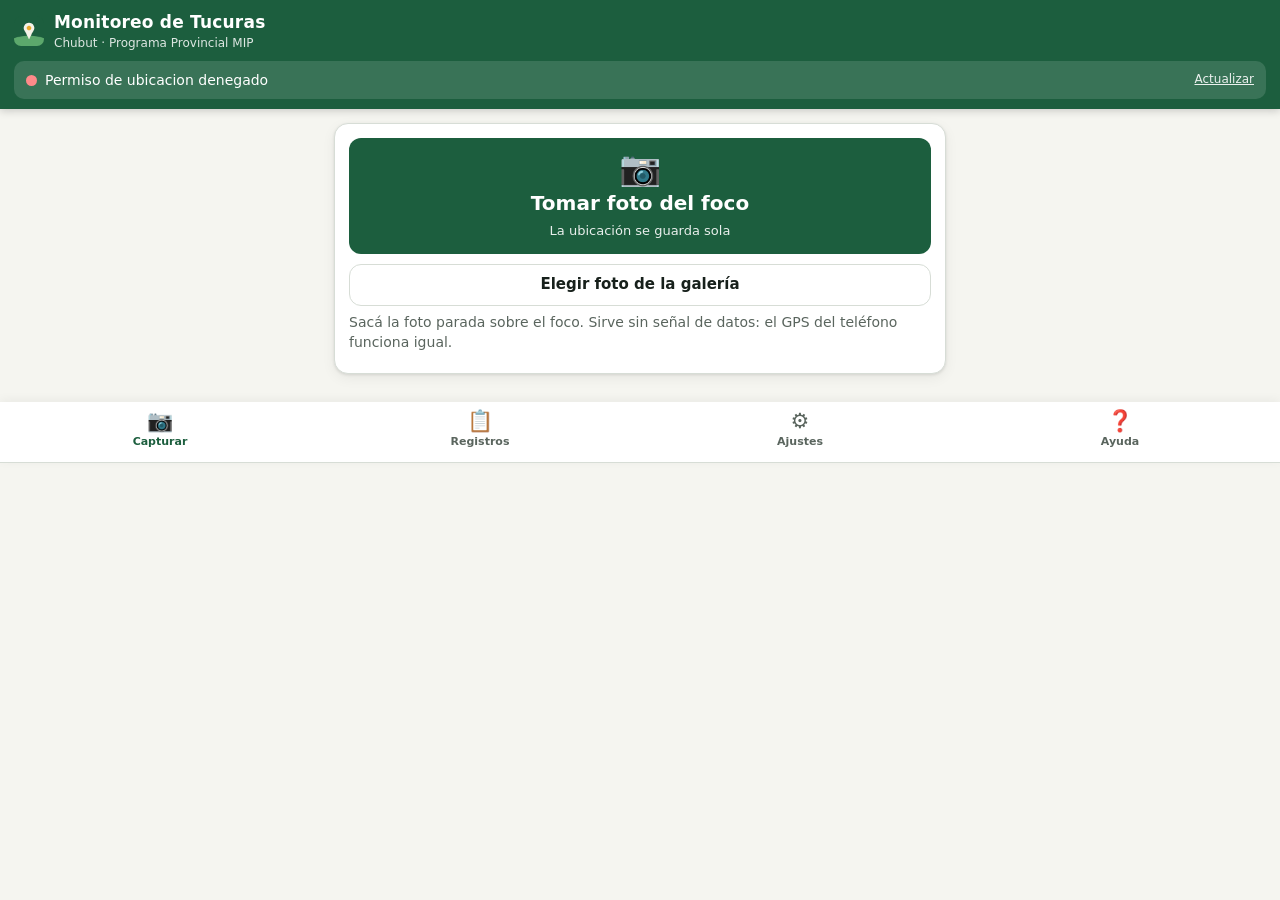
==== app/index.html @ 189b660f "Sistema de monitoreo georreferenciado de focos de tucuras App de campo (PWA) para relevar focos con " ====
<!doctype html>
<html lang="es-AR">
<head>
<meta charset="utf-8">
<meta name="viewport" content="width=device-width, initial-scale=1, viewport-fit=cover">
<title>Monitoreo de Tucuras - Chubut</title>
<meta name="description" content="Registro georreferenciado de focos de tucuras para el Programa Provincial MIP Tucuras (Chubut).">
<meta name="theme-color" content="#1c5e3e">
<meta name="apple-mobile-web-app-capable" content="yes">
<meta name="apple-mobile-web-app-status-bar-style" content="black-translucent">
<meta name="apple-mobile-web-app-title" content="Tucuras">
<link rel="manifest" href="manifest.webmanifest">
<link rel="icon" href="icons/favicon-32.png" sizes="32x32">
<link rel="apple-touch-icon" href="icons/apple-touch-icon.png">
<link rel="stylesheet" href="styles.css">
</head>
<body>

<header>
  <div class="titulo">
    <img src="icons/icon-192.png" alt="">
    <div>
      <h1>Monitoreo de Tucuras</h1>
      <p class="sub">Chubut &middot; Programa Provincial MIP</p>
    </div>
  </div>
  <div class="gps" id="chipGps" role="button" tabindex="0">
    <span class="punto"></span>
    <span class="txt" id="gpsTexto">Buscando ubicaci&oacute;n&hellip;</span>
    <span class="recargar">Actualizar</span>
  </div>
</header>

<main>

  <!-- ============ CAPTURAR ============ -->
  <section class="pantalla activa" id="pantallaCapturar">

    <div class="tarjeta" id="tarjetaCaptura">
      <button class="boton-camara" id="btnFoto">
        <span class="icono">&#128247;</span>
        <span>Tomar foto del foco</span>
        <small>La ubicaci&oacute;n se guarda sola</small>
      </button>
      <input type="file" accept="image/*" capture="environment" id="entradaFoto" hidden>
      <div class="fila" style="margin-top:10px">
        <button class="secundario chico" id="btnGaleria" style="width:100%">Elegir foto de la galer&iacute;a</button>
      </div>
      <p class="nota">Sac&aacute; la foto parada sobre el foco. Sirve sin se&ntilde;al de datos: el GPS del tel&eacute;fono funciona igual.</p>
    </div>

    <!-- Ficha del registro, aparece despues de tomar la foto -->
    <div id="fichaRegistro" hidden>
      <div class="tarjeta">
        <img class="previa" id="previaImg" alt="Vista previa de la foto tomada">
        <div id="avisoUbicacion"></div>
      </div>

      <div class="tarjeta">
        <h2>Datos del monitoreo</h2>

        <label for="fZona">Zona / paraje</label>
        <input id="fZona" list="listaZonas" placeholder="Ej.: Gan Gan" autocomplete="off">
        <datalist id="listaZonas"></datalist>

        <label for="fEstablecimiento">Establecimiento <span class="opc">(opcional)</span></label>
        <input id="fEstablecimiento" placeholder="Ej.: El &Aacute;lamo" autocomplete="off">

        <label for="fEstadio">Estadio observado</label>
        <select id="fEstadio"></select>

        <div class="dupla">
          <div>
            <label for="fDensidad">Densidad <span class="opc">(tucuras/m&sup2;)</span></label>
            <input id="fDensidad" type="number" inputmode="decimal" min="0" step="0.1" placeholder="Ej.: 22">
          </div>
          <div>
            <label for="fMetodo">M&eacute;todo</label>
            <select id="fMetodo"></select>
          </div>
        </div>
        <div id="avisoUmbral"></div>

        <div id="bloqueEscala" hidden>
          <label for="fEscala">Resultado de la recorrida</label>
          <select id="fEscala"></select>
        </div>

        <details class="avanzado" id="calcAros">
          <summary>Calculadora del m&eacute;todo de aros</summary>
          <p class="nota">Anot&aacute; cu&aacute;ntas tucuras saltaron de cada aro, separadas por espacio. Cada aro es de 0,1 m&sup2;, as&iacute; que el promedio se multiplica por 10.</p>
          <input id="fAros" inputmode="numeric" placeholder="Ej.: 2 0 5 3 1 4 0 2 7 3" autocomplete="off">
          <p class="nota" id="resultadoAros">&nbsp;</p>
          <button class="secundario chico" id="btnUsarAros" style="width:100%">Usar este valor</button>
        </details>

        <details class="avanzado">
          <summary>M&aacute;s datos (especie, ambiente, superficie)</summary>

          <label for="fEspecie">Especie</label>
          <select id="fEspecie"></select>

          <label for="fAmbiente">Ambiente</label>
          <select id="fAmbiente"></select>

          <label for="fSuperficie">Superficie afectada estimada <span class="opc">(ha)</span></label>
          <input id="fSuperficie" type="number" inputmode="decimal" min="0" step="1" placeholder="Ej.: 150">
        </details>

        <label for="fObs">Observaciones <span class="opc">(opcional)</span></label>
        <textarea id="fObs" placeholder="Ej.: foco sobre el alambrado norte, mall&iacute;n seco"></textarea>
      </div>

      <div class="tarjeta">
        <button class="primario" id="btnGuardar">Guardar registro</button>
        <button class="secundario" id="btnDescartar" style="margin-top:10px">Descartar foto</button>
        <p class="nota">Se guarda en el tel&eacute;fono con la fecha y la posici&oacute;n del momento en que sacaste la foto. Lo pod&eacute;s enviar despu&eacute;s, cuando tengas se&ntilde;al.</p>
      </div>
    </div>
  </section>

  <!-- ============ REGISTROS ============ -->
  <section class="pantalla" id="pantallaRegistros">
    <div class="tarjeta">
      <h2>Registros guardados</h2>
      <p class="nota" id="resumenRegistros">&nbsp;</p>
      <div class="fila">
        <button class="secundario chico" id="btnExportarCSV">Exportar CSV</button>
        <button class="secundario chico" id="btnExportarGeo">GeoJSON</button>
        <button class="secundario chico" id="btnExportarKML">KML</button>
      </div>
      <button class="whatsapp" id="btnResumenWA" style="margin-top:10px">Enviar resumen de pendientes por WhatsApp</button>
    </div>
    <div id="listaRegistros"></div>
  </section>

  <!-- ============ AJUSTES ============ -->
  <section class="pantalla" id="pantallaAjustes">
    <div class="tarjeta">
      <h2>Datos del monitoreador</h2>
      <label for="aNombre">Tu nombre</label>
      <input id="aNombre" placeholder="Ej.: J. P&eacute;rez" autocomplete="name">

      <label for="aZona">Zona habitual <span class="opc">(se completa sola)</span></label>
      <input id="aZona" list="listaZonas" placeholder="Ej.: Gan Gan" autocomplete="off">
    </div>

    <div class="tarjeta">
      <h2>Destino de los env&iacute;os</h2>
      <label for="aTelefono">WhatsApp de Sanidad Vegetal</label>
      <input id="aTelefono" type="tel" inputmode="tel" placeholder="Ej.: 5492804123456">
      <p class="nota">C&oacute;digo de pa&iacute;s + &aacute;rea sin 0 y sin 15. Para Chubut: <strong>549280&hellip;</strong> o <strong>5492945&hellip;</strong>. Si lo dej&aacute;s vac&iacute;o, al enviar vas a poder elegir el contacto a mano.</p>
    </div>

    <div class="tarjeta">
      <h2>Foto</h2>
      <label for="aTamano">Tama&ntilde;o m&aacute;ximo</label>
      <select id="aTamano">
        <option value="1280">1280 px &mdash; liviana, para se&ntilde;al mala</option>
        <option value="1600">1600 px &mdash; recomendada</option>
        <option value="2048">2048 px &mdash; m&aacute;s detalle</option>
      </select>

      <label style="display:flex;align-items:center;gap:10px;margin-top:16px">
        <input type="checkbox" id="aMarca" style="width:auto;min-height:auto" checked>
        <span>Escribir las coordenadas sobre la foto</span>
      </label>
      <p class="nota">Muy recomendable: WhatsApp borra los metadatos al enviar la imagen como foto, pero el texto sobre la imagen queda siempre.</p>
    </div>

    <div class="tarjeta">
      <h2>Mantenimiento</h2>
      <p class="nota" id="infoEspacio">&nbsp;</p>
      <button class="peligro" id="btnBorrarEnviados">Borrar los registros ya enviados</button>
    </div>
  </section>

  <!-- ============ AYUDA ============ -->
  <section class="pantalla" id="pantallaAyuda">
    <div class="tarjeta">
      <h2>C&oacute;mo se usa</h2>
      <ol class="pasos">
        <li>Par&aacute;te sobre el foco y esper&aacute; a que el indicador de arriba se ponga en verde.</li>
        <li>Toc&aacute; <strong>Tomar foto del foco</strong>.</li>
        <li>Complet&aacute; la zona y, si la mediste, la densidad. Lo dem&aacute;s es opcional.</li>
        <li>Toc&aacute; <strong>Guardar registro</strong>.</li>
        <li>Cuando tengas se&ntilde;al, and&aacute; a <strong>Registros</strong> y envi&aacute;.</li>
      </ol>
      <p class="nota">Sin se&ntilde;al de datos la app funciona igual. El GPS del tel&eacute;fono es independiente de la se&ntilde;al de la compa&ntilde;&iacute;a.</p>
    </div>

    <div class="tarjeta">
      <h2 style="color:#cf2d2d">Importante al enviar por WhatsApp</h2>
      <p class="nota">WhatsApp <strong>borra los metadatos</strong> (incluida la ubicaci&oacute;n) cuando la imagen viaja como foto normal, porque la recomprime. Por eso cada registro sale por tres v&iacute;as al mismo tiempo:</p>
      <ol class="pasos">
        <li><strong>Coordenadas escritas sobre la imagen</strong>: se ven siempre, aunque WhatsApp recomprima.</li>
        <li><strong>Texto del mensaje</strong>: WhatsApp nunca lo modifica. Ah&iacute; va la l&iacute;nea <code>#TUCURA|&hellip;</code> que lee el mapa.</li>
        <li><strong>Metadatos EXIF con GPS</strong>: sobreviven solo si el archivo se manda como <strong>Documento</strong>.</li>
      </ol>
      <p class="nota">Para que llegue el archivo intacto: <strong>Adjuntar &rarr; Documento &rarr; Explorar</strong> y eleg&iacute; la foto descargada, en vez de <strong>Galer&iacute;a</strong>.</p>
    </div>

    <div class="tarjeta">
      <h2>Umbral de control</h2>
      <p class="nota">El Programa Provincial toma como umbral de control <strong>8 a 10 tucuras/m&sup2;</strong>, junto con el estado general de la vegetaci&oacute;n. Por debajo de ese valor, seguimiento; por encima, corresponde evaluar herramientas de manejo.</p>
      <p class="nota">M&eacute;todo de aros (Onsager y Henry, 1977): 3 o 4 transectas de 10 aros de 0,1 m&sup2;, colocados el d&iacute;a anterior. Se remueve la vegetaci&oacute;n de cada aro con un puntero y se cuentan las tucuras que saltan. Densidad por m&sup2; = promedio por aro &times; 10.</p>
    </div>

    <div class="tarjeta">
      <h2>Instalar en el tel&eacute;fono</h2>
      <p class="nota"><strong>Android (Chrome):</strong> men&uacute; &#8942; &rarr; <em>Instalar aplicaci&oacute;n</em> o <em>Agregar a pantalla principal</em>.</p>
      <p class="nota"><strong>iPhone (Safari):</strong> bot&oacute;n Compartir &rarr; <em>Agregar a inicio</em>.</p>
      <p class="nota">Una vez instalada abre sin internet y queda con &iacute;cono propio.</p>
    </div>
  </section>

</main>

<nav class="pestanas">
  <button data-pantalla="Capturar" class="activa"><span class="icono">&#128247;</span>Capturar</button>
  <button data-pantalla="Registros"><span class="icono">&#128203;</span>Registros<span class="globo" id="globoPendientes" hidden></span></button>
  <button data-pantalla="Ajustes"><span class="icono">&#9881;</span>Ajustes</button>
  <button data-pantalla="Ayuda"><span class="icono">&#10067;</span>Ayuda</button>
</nav>

<canvas id="lienzo" hidden></canvas>

<script src="exif.js"></script>
<script src="datos.js"></script>
<script src="app.js"></script>
</body>
</html>
---- app/styles.css ----
/* =====================================================================
   styles.css — App Monitoreo Tucuras (Chubut)
   Pensada para uso a campo: alto contraste, botones grandes, una sola
   columna, legible con sol directo y con guantes.
   ===================================================================== */

:root {
  --verde: #1c5e3e;
  --verde-osc: #12442c;
  --verde-claro: #e7f1ea;
  --ambar: #e8a82c;
  --rojo: #cf2d2d;
  --texto: #17201b;
  --texto-suave: #5a655e;
  --fondo: #f5f5f0;
  --tarjeta: #ffffff;
  --borde: #d7ddd6;
  --radio: 14px;
  --sombra: 0 1px 3px rgba(0, 0, 0, .10), 0 4px 14px rgba(0, 0, 0, .06);
  --toque: 52px; /* altura minima de un control tactil */
}

* { box-sizing: border-box; }

html { -webkit-text-size-adjust: 100%; }

body {
  margin: 0;
  font-family: system-ui, -apple-system, "Segoe UI", Roboto, sans-serif;
  font-size: 17px;
  line-height: 1.45;
  color: var(--texto);
  background: var(--fondo);
  padding-bottom: 84px; /* espacio para la barra de pestañas */
  overscroll-behavior-y: contain;
}

/* ---------- Encabezado ---------- */

header {
  position: sticky;
  top: 0;
  z-index: 20;
  background: var(--verde);
  color: #fff;
  padding: 10px 14px calc(10px + env(safe-area-inset-top, 0px));
  padding-top: calc(10px + env(safe-area-inset-top, 0px));
  box-shadow: 0 2px 8px rgba(0, 0, 0, .18);
}

.titulo { display: flex; align-items: center; gap: 10px; }
.titulo h1 { font-size: 17px; margin: 0; font-weight: 700; letter-spacing: .2px; }
.titulo .sub { font-size: 12px; opacity: .85; margin: 0; }
.titulo img { width: 30px; height: 30px; border-radius: 7px; }

/* Chip de estado del GPS */
.gps {
  display: flex; align-items: center; gap: 8px;
  margin-top: 9px; padding: 9px 12px;
  background: rgba(255, 255, 255, .13);
  border-radius: 10px; font-size: 14px;
  cursor: pointer;
}
.gps .punto {
  width: 11px; height: 11px; border-radius: 50%;
  background: var(--ambar); flex: none;
  animation: latir 1.6s ease-in-out infinite;
}
.gps.ok .punto { background: #6ee7a0; animation: none; }
.gps.malo .punto { background: #ff8a8a; animation: none; }
.gps .txt { flex: 1; min-width: 0; }
.gps .recargar { font-size: 12px; opacity: .9; text-decoration: underline; white-space: nowrap; }
@keyframes latir { 0%, 100% { opacity: 1; } 50% { opacity: .3; } }

/* ---------- Contenedores ---------- */

main { padding: 14px; max-width: 640px; margin: 0 auto; }
.pantalla { display: none; }
.pantalla.activa { display: block; }

.tarjeta {
  background: var(--tarjeta);
  border: 1px solid var(--borde);
  border-radius: var(--radio);
  padding: 14px;
  margin-bottom: 14px;
  box-shadow: var(--sombra);
}

h2 { font-size: 16px; margin: 0 0 10px; }
h3 { font-size: 14px; margin: 18px 0 8px; color: var(--texto-suave); text-transform: uppercase; letter-spacing: .5px; }
p.nota { font-size: 14px; color: var(--texto-suave); margin: 6px 0; }

/* ---------- Botones ---------- */

button, .boton {
  font: inherit;
  min-height: var(--toque);
  border-radius: 12px;
  border: 1px solid transparent;
  padding: 12px 16px;
  cursor: pointer;
  display: inline-flex;
  align-items: center;
  justify-content: center;
  gap: 9px;
  width: 100%;
  background: #eceee9;
  color: var(--texto);
  font-weight: 600;
  text-decoration: none;
  -webkit-tap-highlight-color: transparent;
}
button:active, .boton:active { transform: translateY(1px); }
button:disabled { opacity: .5; cursor: default; }

.primario { background: var(--verde); color: #fff; }
.whatsapp { background: #128C7E; color: #fff; }
.secundario { background: #fff; border-color: var(--borde); }
.peligro { background: #fff; border-color: #e6b7b7; color: var(--rojo); }
.chico { min-height: 42px; font-size: 15px; padding: 8px 12px; width: auto; }

.boton-camara {
  min-height: 108px;
  font-size: 20px;
  font-weight: 700;
  background: var(--verde);
  color: #fff;
  flex-direction: column;
  gap: 4px;
}
.boton-camara .icono { font-size: 34px; line-height: 1; }
.boton-camara small { font-weight: 500; opacity: .9; font-size: 13px; }

.fila { display: flex; gap: 10px; }
.fila > * { flex: 1; }

/* ---------- Formulario ---------- */

label { display: block; font-size: 14px; font-weight: 600; margin: 14px 0 5px; }
label .opc { font-weight: 400; color: var(--texto-suave); }

input, select, textarea {
  font: inherit;
  width: 100%;
  min-height: var(--toque);
  padding: 11px 12px;
  border: 1px solid var(--borde);
  border-radius: 11px;
  background: #fff;
  color: var(--texto);
}
textarea { min-height: 78px; resize: vertical; }
input:focus, select:focus, textarea:focus { outline: 3px solid rgba(28, 94, 62, .28); border-color: var(--verde); }

.dupla { display: flex; gap: 10px; }
.dupla > div { flex: 1; min-width: 0; }

details.avanzado { margin-top: 6px; }
details.avanzado > summary {
  cursor: pointer; padding: 13px 0; font-weight: 600; color: var(--verde);
  list-style: none; display: flex; align-items: center; gap: 8px;
}
details.avanzado > summary::-webkit-details-marker { display: none; }
details.avanzado > summary::before { content: '▸'; transition: transform .15s; }
details.avanzado[open] > summary::before { transform: rotate(90deg); }

/* ---------- Vista previa y avisos ---------- */

.previa { width: 100%; border-radius: 11px; display: block; background: #ddd; }

.aviso {
  padding: 11px 13px; border-radius: 11px; font-size: 14px;
  margin: 10px 0; border-left: 5px solid;
}
.aviso.info { background: var(--verde-claro); border-color: var(--verde); }
.aviso.atencion { background: #fdf3dd; border-color: var(--ambar); }
.aviso.error { background: #fbe9e9; border-color: var(--rojo); }

.etiqueta {
  display: inline-block; padding: 3px 10px; border-radius: 999px;
  font-size: 12px; font-weight: 700; color: #fff;
}

/* ---------- Lista de registros ---------- */

.registro { display: flex; gap: 12px; align-items: flex-start; }
.registro img {
  width: 78px; height: 78px; object-fit: cover; border-radius: 10px;
  flex: none; background: #e3e3de;
}
.registro .cuerpo { flex: 1; min-width: 0; }
.registro .id { font-weight: 700; font-size: 14px; font-family: ui-monospace, "SF Mono", Menlo, monospace; }
.registro .meta { font-size: 13px; color: var(--texto-suave); }
.registro .acciones { display: flex; gap: 8px; margin-top: 10px; flex-wrap: wrap; }
.registro .acciones button { width: auto; flex: 1 1 auto; min-height: 44px; font-size: 14px; padding: 8px 12px; }

.enviado { border-color: #b9d9c6; background: #f4faf6; }
.vacio { text-align: center; color: var(--texto-suave); padding: 32px 12px; }

/* ---------- Barra de pestañas ---------- */

nav.pestanas {
  position: fixed; bottom: 0; left: 0; right: 0; z-index: 30;
  display: flex; background: #fff;
  border-top: 1px solid var(--borde);
  padding-bottom: env(safe-area-inset-bottom, 0px);
  box-shadow: 0 -2px 10px rgba(0, 0, 0, .05);
}
nav.pestanas button {
  flex: 1; border: none; background: none; border-radius: 0;
  flex-direction: column; gap: 2px; padding: 8px 4px 10px;
  font-size: 11px; font-weight: 600; color: var(--texto-suave); min-height: 60px;
}
nav.pestanas button .icono { font-size: 21px; line-height: 1; }
nav.pestanas button.activa { color: var(--verde); }
nav.pestanas button .globo {
  position: absolute; transform: translate(16px, -4px);
  background: var(--rojo); color: #fff; border-radius: 999px;
  font-size: 10px; padding: 1px 6px; min-width: 18px;
}

/* ---------- Varios ---------- */

.cargando {
  position: fixed; inset: 0; z-index: 60;
  background: rgba(20, 30, 24, .72); color: #fff;
  display: flex; align-items: center; justify-content: center;
  flex-direction: column; gap: 14px; font-weight: 600;
}
.cargando .rueda {
  width: 42px; height: 42px; border: 4px solid rgba(255, 255, 255, .3);
  border-top-color: #fff; border-radius: 50%; animation: girar .8s linear infinite;
}
@keyframes girar { to { transform: rotate(360deg); } }

.brindis {
  position: fixed; left: 50%; bottom: 86px; transform: translateX(-50%);
  background: #17201b; color: #fff; padding: 12px 18px; border-radius: 999px;
  font-size: 14px; z-index: 50; max-width: 90vw; text-align: center;
  box-shadow: var(--sombra);
}

code.codigo {
  display: block; font-size: 12px; background: #f0f2ef; padding: 10px;
  border-radius: 9px; word-break: break-all; color: var(--texto-suave);
  font-family: ui-monospace, "SF Mono", Menlo, monospace;
}

ol.pasos { padding-left: 20px; margin: 8px 0; }
ol.pasos li { margin-bottom: 9px; }

@media (min-width: 700px) {
  body { padding-bottom: 0; }
  nav.pestanas { position: static; border-top: none; border-bottom: 1px solid var(--borde); }
}
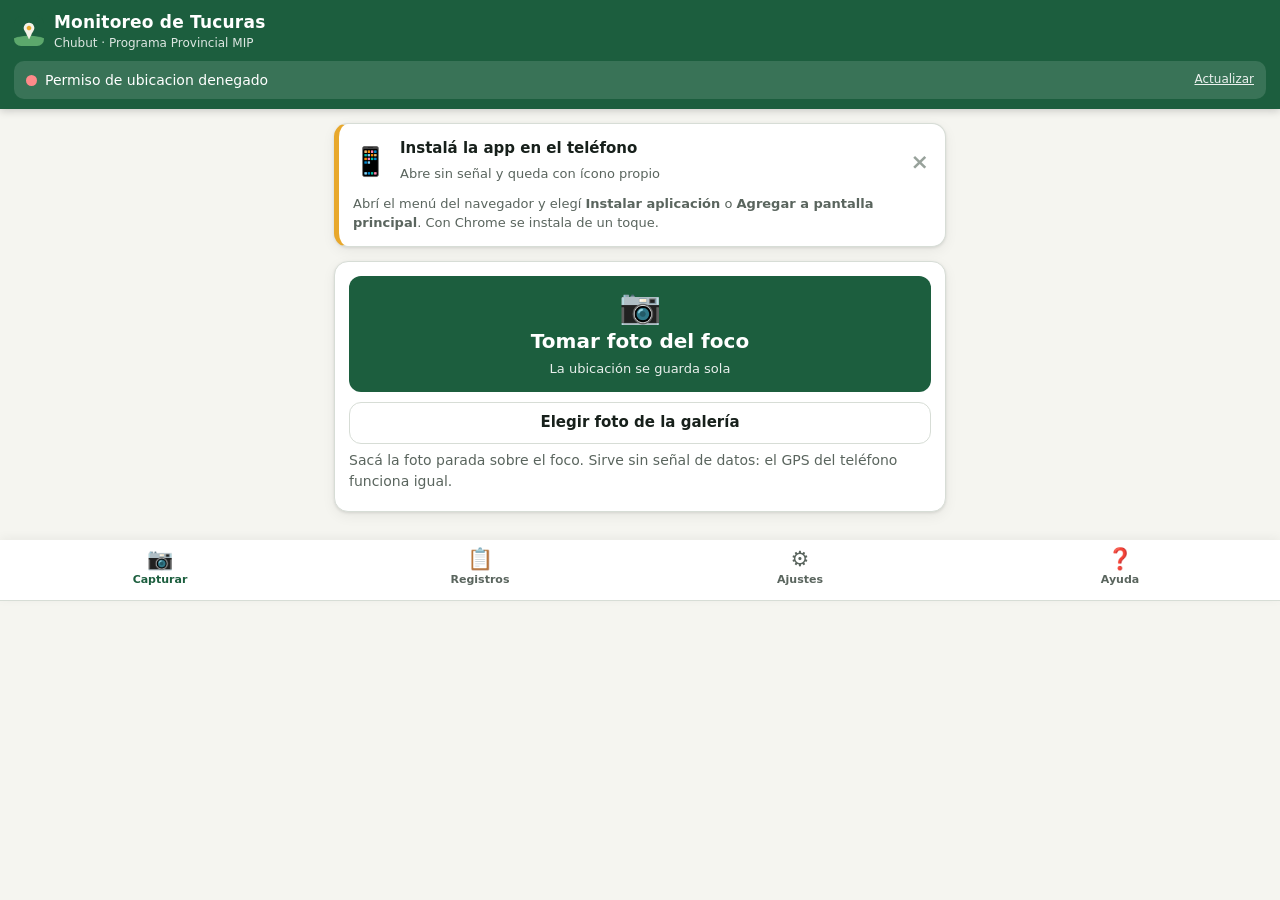
==== commit 31ba024a: "Boton de instalacion y flujo reducido a dos toques - Cartel de instalacion segun navegador: un toque" ====
--- a/app/index.html
+++ b/app/index.html
@@ -36,6 +36,8 @@
   <!-- ============ CAPTURAR ============ -->
   <section class="pantalla activa" id="pantallaCapturar">
 
+    <div id="cajaInstalar"></div>
+
     <div class="tarjeta" id="tarjetaCaptura">
       <button class="boton-camara" id="btnFoto">
         <span class="icono">&#128247;</span>
@@ -54,10 +56,18 @@
       <div class="tarjeta">
         <img class="previa" id="previaImg" alt="Vista previa de la foto tomada">
         <div id="avisoUbicacion"></div>
+
+        <button class="whatsapp destacado" id="btnEnviarAhora">
+          <span class="icono">&#10148;</span>
+          <span>Enviar por WhatsApp</span>
+        </button>
+        <button class="secundario" id="btnGuardar" style="margin-top:10px">Guardar para enviar despu&eacute;s</button>
+        <button class="plano" id="btnDescartar">Descartar la foto</button>
       </div>
 
       <div class="tarjeta">
-        <h2>Datos del monitoreo</h2>
+        <details class="avanzado" id="detalleDatos">
+          <summary>Agregar datos del monitoreo <span class="opc">(opcional)</span></summary>
 
         <label for="fZona">Zona / paraje</label>
         <input id="fZona" list="listaZonas" placeholder="Ej.: Gan Gan" autocomplete="off">
@@ -107,14 +117,10 @@
           <input id="fSuperficie" type="number" inputmode="decimal" min="0" step="1" placeholder="Ej.: 150">
         </details>
 
-        <label for="fObs">Observaciones <span class="opc">(opcional)</span></label>
+        <label for="fObs">Observaciones</label>
         <textarea id="fObs" placeholder="Ej.: foco sobre el alambrado norte, mall&iacute;n seco"></textarea>
-      </div>
-
-      <div class="tarjeta">
-        <button class="primario" id="btnGuardar">Guardar registro</button>
-        <button class="secundario" id="btnDescartar" style="margin-top:10px">Descartar foto</button>
-        <p class="nota">Se guarda en el tel&eacute;fono con la fecha y la posici&oacute;n del momento en que sacaste la foto. Lo pod&eacute;s enviar despu&eacute;s, cuando tengas se&ntilde;al.</p>
+        </details>
+        <p class="nota" id="notaDatos">Con la foto y la ubicaci&oacute;n ya alcanza para el mapa. Estos datos suman, pero ninguno es obligatorio.</p>
       </div>
     </div>
   </section>
@@ -179,14 +185,19 @@
   <section class="pantalla" id="pantallaAyuda">
     <div class="tarjeta">
       <h2>C&oacute;mo se usa</h2>
+      <p class="nota">Con se&ntilde;al, son dos toques:</p>
       <ol class="pasos">
-        <li>Par&aacute;te sobre el foco y esper&aacute; a que el indicador de arriba se ponga en verde.</li>
-        <li>Toc&aacute; <strong>Tomar foto del foco</strong>.</li>
-        <li>Complet&aacute; la zona y, si la mediste, la densidad. Lo dem&aacute;s es opcional.</li>
-        <li>Toc&aacute; <strong>Guardar registro</strong>.</li>
-        <li>Cuando tengas se&ntilde;al, and&aacute; a <strong>Registros</strong> y envi&aacute;.</li>
+        <li>Par&aacute;te sobre el foco, esper&aacute; el indicador verde y toc&aacute; <strong>Tomar foto del foco</strong>.</li>
+        <li>Toc&aacute; <strong>Enviar por WhatsApp</strong>.</li>
       </ol>
-      <p class="nota">Sin se&ntilde;al de datos la app funciona igual. El GPS del tel&eacute;fono es independiente de la se&ntilde;al de la compa&ntilde;&iacute;a.</p>
+      <p class="nota">Sin se&ntilde;al, toc&aacute; <strong>Guardar para enviar despu&eacute;s</strong>. Los registros se acumulan en <strong>Registros</strong> y los mand&aacute;s todos juntos cuando volv&eacute;s al pueblo.</p>
+      <p class="nota">La app funciona igual sin se&ntilde;al de datos: el GPS del tel&eacute;fono es independiente de la se&ntilde;al de la compa&ntilde;&iacute;a.</p>
+    </div>
+
+    <div class="tarjeta">
+      <h2>Los datos del monitoreo son opcionales</h2>
+      <p class="nota">Para armar el mapa de focos alcanza con la <strong>foto y la ubicaci&oacute;n</strong>, que la app pone sola. Zona, estadio y densidad suman informaci&oacute;n al mapa, pero si no los complet&aacute;s el punto se registra igual.</p>
+      <p class="nota">Si mediste con el m&eacute;todo de aros, abr&iacute; <strong>Agregar datos del monitoreo</strong> y us&aacute; la calculadora: carg&aacute;s los conteos de los 30 aros separados por espacio y saca la densidad sola.</p>
     </div>
 
     <div class="tarjeta">
@@ -208,9 +219,16 @@
 
     <div class="tarjeta">
       <h2>Instalar en el tel&eacute;fono</h2>
-      <p class="nota"><strong>Android (Chrome):</strong> men&uacute; &#8942; &rarr; <em>Instalar aplicaci&oacute;n</em> o <em>Agregar a pantalla principal</em>.</p>
-      <p class="nota"><strong>iPhone (Safari):</strong> bot&oacute;n Compartir &rarr; <em>Agregar a inicio</em>.</p>
-      <p class="nota">Una vez instalada abre sin internet y queda con &iacute;cono propio.</p>
+      <div id="cajaInstalarAyuda"></div>
+      <p class="nota" id="estadoInstalacion"></p>
+      <p class="nota">Una vez instalada abre sin internet y queda con &iacute;cono propio, como cualquier otra aplicaci&oacute;n. Abrila una vez con se&ntilde;al antes de salir al campo: ah&iacute; se descarga entera.</p>
+    </div>
+
+    <div class="tarjeta">
+      <h2>Para la oficina</h2>
+      <p class="nota">El mapa de focos se arma con las fotos y los mensajes que llegan por WhatsApp:</p>
+      <a class="boton secundario" href="../mapa/" target="_blank" rel="noopener">Abrir el mapa de focos</a>
+      <p class="nota">Conviene abrirlo en una computadora. Acepta el chat exportado de WhatsApp, las fotos, texto pegado y archivos CSV o GeoJSON.</p>
     </div>
   </section>
 
@@ -225,6 +243,7 @@
 
 <canvas id="lienzo" hidden></canvas>
 
+<script src="instalar.js"></script>
 <script src="exif.js"></script>
 <script src="datos.js"></script>
 <script src="app.js"></script>
--- a/app/styles.css
+++ b/app/styles.css
@@ -120,6 +120,16 @@
 .peligro { background: #fff; border-color: #e6b7b7; color: var(--rojo); }
 .chico { min-height: 42px; font-size: 15px; padding: 8px 12px; width: auto; }
 
+/* Accion principal despues de sacar la foto */
+.destacado { min-height: 62px; font-size: 19px; font-weight: 700; margin-top: 12px; }
+.destacado .icono { font-size: 20px; }
+
+/* Accion de descarte: presente pero sin competir con las otras dos */
+.plano {
+  background: none; border: none; color: var(--texto-suave);
+  font-weight: 500; min-height: 44px; margin-top: 4px; text-decoration: underline;
+}
+
 .boton-camara {
   min-height: 108px;
   font-size: 20px;
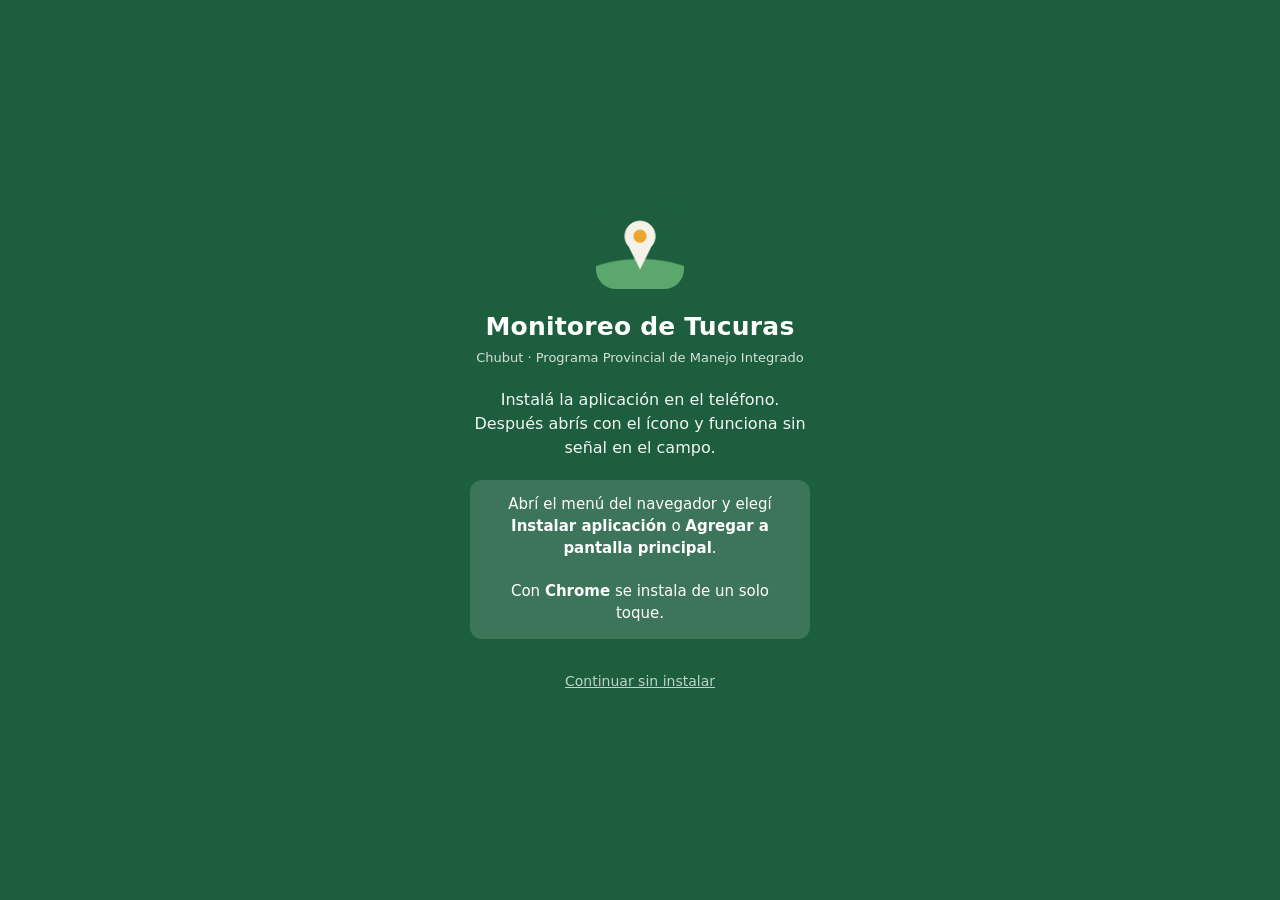
==== commit 410e9386: "Al entrar por el link, lo unico que aparece es la instalacion La portada tapa toda la app hasta que " ====
--- a/app/index.html
+++ b/app/index.html
@@ -13,8 +13,38 @@
 <link rel="icon" href="icons/favicon-32.png" sizes="32x32">
 <link rel="apple-touch-icon" href="icons/apple-touch-icon.png">
 <link rel="stylesheet" href="styles.css">
+<script>
+  /* La portada de instalacion viene visible en el HTML para que nunca se vea
+     la app un instante antes de taparla. Aca decidimos, antes de pintar
+     nada, si hay que saltearla: app instalada, o el usuario ya eligio
+     seguir sin instalar. */
+  (function () {
+    var salteo = false;
+    try {
+      salteo = window.matchMedia('(display-mode: standalone)').matches ||
+               window.matchMedia('(display-mode: fullscreen)').matches ||
+               window.matchMedia('(display-mode: minimal-ui)').matches ||
+               window.navigator.standalone === true ||
+               localStorage.getItem('tucuras.instalada') === '1' ||
+               localStorage.getItem('tucuras.portada.omitir') === '1';
+    } catch (e) { /* almacenamiento bloqueado: mostramos la portada */ }
+    if (salteo) document.documentElement.className += ' sin-portada';
+  })();
+</script>
 </head>
 <body>
+
+<!-- Pantalla de bienvenida: lo unico que se ve al entrar por el link -->
+<section id="portadaInstalacion">
+  <img src="icons/icon-192.png" alt="" class="portada-logo">
+  <div>
+    <h1 class="portada-titulo">Monitoreo de Tucuras</h1>
+    <p class="portada-sub">Chubut &middot; Programa Provincial de Manejo Integrado</p>
+  </div>
+  <p class="portada-bajada">Instal&aacute; la aplicaci&oacute;n en el tel&eacute;fono.<br>Despu&eacute;s abr&iacute;s con el &iacute;cono y funciona sin se&ntilde;al en el campo.</p>
+  <div id="portadaAccion"></div>
+  <button class="portada-saltear" id="btnSinInstalar">Continuar sin instalar</button>
+</section>
 
 <header>
   <div class="titulo">
--- a/app/styles.css
+++ b/app/styles.css
@@ -23,6 +23,53 @@
 * { box-sizing: border-box; }
 
 html { -webkit-text-size-adjust: 100%; }
+
+/* ---------- Portada de instalacion ----------
+   Es lo unico que se ve al entrar por el link. Viene visible desde el HTML
+   y se esconde sola si la app ya esta instalada. */
+
+#portadaInstalacion {
+  position: fixed;
+  inset: 0;
+  z-index: 100;
+  background: var(--verde);
+  color: #fff;
+  display: flex;
+  flex-direction: column;
+  align-items: center;
+  justify-content: center;
+  gap: 20px;
+  text-align: center;
+  overflow-y: auto;
+  padding: 30px 22px calc(26px + env(safe-area-inset-bottom, 0px));
+}
+/* [hidden] tiene que ganarle al display:flex de arriba */
+#portadaInstalacion[hidden],
+html.sin-portada #portadaInstalacion { display: none; }
+
+.portada-logo { width: 88px; height: 88px; border-radius: 20px; }
+.portada-titulo { font-size: 25px; margin: 0; font-weight: 700; letter-spacing: .2px; }
+.portada-sub { margin: 4px 0 0; font-size: 13px; opacity: .82; }
+.portada-bajada { margin: 0; font-size: 16px; line-height: 1.5; max-width: 340px; opacity: .95; }
+#portadaAccion { width: 100%; display: flex; flex-direction: column; align-items: center; }
+
+.portada-saltear {
+  background: none;
+  border: none;
+  color: #fff;
+  opacity: .72;
+  text-decoration: underline;
+  font-size: 14px;
+  font-weight: 500;
+  min-height: 44px;
+  width: auto;
+  cursor: pointer;
+  padding: 10px 16px;
+}
+.portada-saltear:hover { opacity: 1; }
+
+/* Mientras la portada esta a la vista no se scrollea lo de atras */
+body.con-portada { overflow: hidden; }
 
 body {
   margin: 0;
